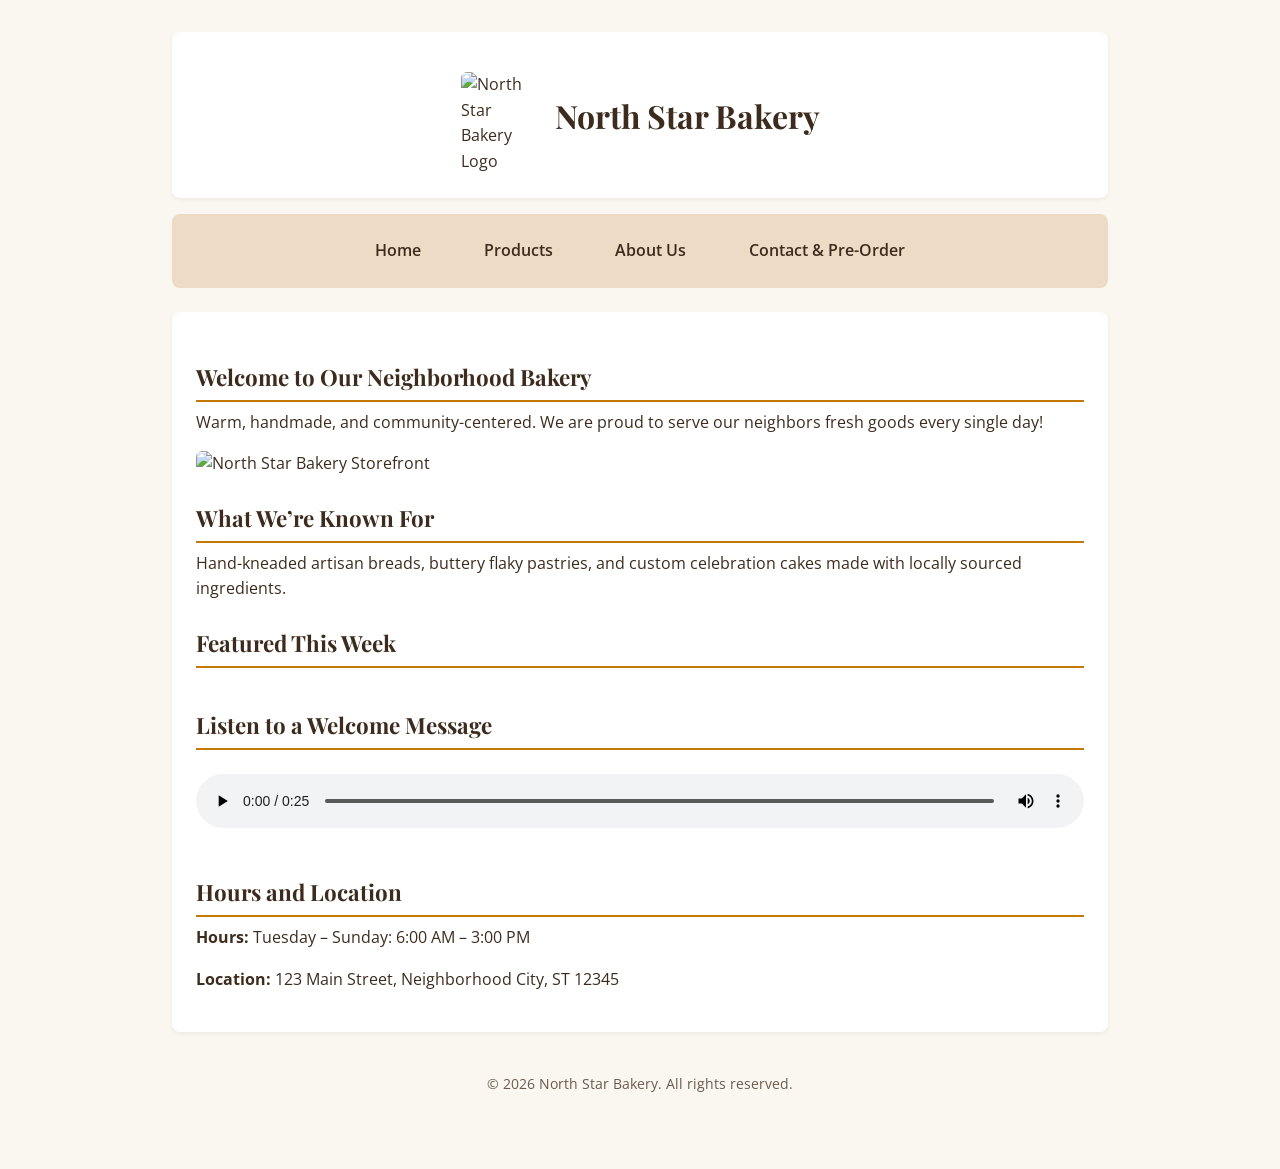
==== index.html @ d611bcde "Touchstone 3" ====
<!DOCTYPE html>
<html lang="en">
<head>
    <meta charset="UTF-8">
    <title>North Star Bakery - Home</title>
    <!-- Google Fonts for typography -->
    <link href="https://fonts.googleapis.com/css2?family=Open+Sans:wght@400;600&family=Playfair+Display:wght@700&display=swap" rel="stylesheet">
    <!-- Link to external stylesheet -->
    <link rel="stylesheet" href="style.css">
</head>
<body>
    <header>
        <img src="bakery-logo.png" alt="North Star Bakery Logo">
        <h1>North Star Bakery</h1>
    </header>

    <nav>
        <a href="index.html">Home</a>
        <a href="products.html">Products</a>
        <a href="about.html">About Us</a>
        <a href="contact.html">Contact & Pre-Order</a>
    </nav>

    <main>
        <h2>Welcome to Our Neighborhood Bakery</h2>
        <p>Warm, handmade, and community-centered. We are proud to serve our neighbors fresh goods every single day!</p>

        <img src="bakery-storefront.png" alt="North Star Bakery Storefront">

        <h2>What We’re Known For</h2>
        <p>Hand-kneaded artisan breads, buttery flaky pastries, and custom celebration cakes made with locally sourced ingredients.</p>

        <!-- Responsive featured image using <picture> -->
        <h2>Featured This Week</h2>
        <picture>
            <source media="(min-width: 800px)" srcset="bakery-feature-large.png">
            <img src="bakery-feature-small.png" alt="Featured bakery items">
        </picture>

        <!-- Audio element with fallback -->
        <h2>Listen to a Welcome Message</h2>
        <audio controls>
            <source src="bakery-welcome.mp3" type="audio/mpeg">
            Your browser does not support the audio element. Welcome to North Star Bakery!
        </audio>

        <h2>Hours and Location</h2>
        <p><strong>Hours:</strong> Tuesday – Sunday: 6:00 AM – 3:00 PM</p>
        <p><strong>Location:</strong> 123 Main Street, Neighborhood City, ST 12345</p>
    </main>

    <footer>
        <p>&copy; 2026 North Star Bakery. All rights reserved.</p>
    </footer>
</body>
</html>
---- style.css ----
/* --- Mobile-First Base Styles --- */
:root {
    --bg-color: #FAF6F0;
    --text-color: #3D2C1E;
    --primary-color: #C27803;
    --nav-bg: #EEDBC5;
    --card-bg: #FFFFFF;
}

* {
    box-sizing: border-box;
    margin: 0;
    padding: 0;
}

body {
    font-family: 'Open Sans', Arial, sans-serif;
    background-color: var(--bg-color);
    color: var(--text-color);
    line-height: 1.6;
    padding: 1rem;
}

/* Typography */
h1, h2, h3 {
    font-family: 'Playfair Display', Georgia, serif;
    color: var(--text-color);
}

/* Header */
header {
    text-align: center;
    padding: 1.5rem;
    background-color: var(--card-bg);
    border-radius: 8px;
    margin-bottom: 1rem;
    box-shadow: 0 2px 4px rgba(0,0,0,0.05);
}

header img {
    max-width: 70px;
    height: auto;
    margin-bottom: 0.5rem;
}

/* Navigation (Mobile Flexbox) */
nav {
    display: flex;
    flex-direction: column;
    gap: 0.5rem;
    background-color: var(--nav-bg);
    padding: 1rem;
    border-radius: 8px;
    margin-bottom: 1.5rem;
}

nav a {
    color: var(--text-color);
    text-decoration: none;
    font-weight: 600;
    padding: 0.5rem;
    text-align: center;
    border-radius: 4px;
    transition: background-color 0.2s;
}

nav a:hover {
    background-color: var(--primary-color);
    color: #FFFFFF;
}

/* Main Content Area */
main {
    background-color: var(--card-bg);
    padding: 1.5rem;
    border-radius: 8px;
    margin-bottom: 1.5rem;
    box-shadow: 0 2px 4px rgba(0,0,0,0.05);
}

main h2 {
    margin-top: 1.5rem;
    margin-bottom: 0.5rem;
    font-size: 1.4rem;
    border-bottom: 2px solid var(--primary-color);
    padding-bottom: 0.25rem;
}

main p {
    margin-bottom: 1rem;
}

/* Media Elements */
img, picture img {
    max-width: 100%;
    height: auto;
    border-radius: 6px;
    margin: 1rem 0;
    display: block;
}

audio {
    width: 100%;
    margin: 1rem 0;
}

/* Footer */
footer {
    text-align: center;
    padding: 1rem;
    font-size: 0.9rem;
    color: #6b5b4e;
}

/* --- Responsive Layout (Media Query for Larger Screens) --- */
@media (min-width: 768px) {
    body {
        max-width: 1000px;
        margin: 0 auto;
        padding: 2rem;
    }

    header {
        display: flex;
        align-items: center;
        justify-content: center;
        gap: 1.5rem;
        text-align: left;
    }

    header img {
        margin-bottom: 0;
    }

    nav {
        flex-direction: row;
        justify-content: center;
        gap: 1.5rem;
    }

    nav a {
        padding: 0.5rem 1.2rem;
    }
}
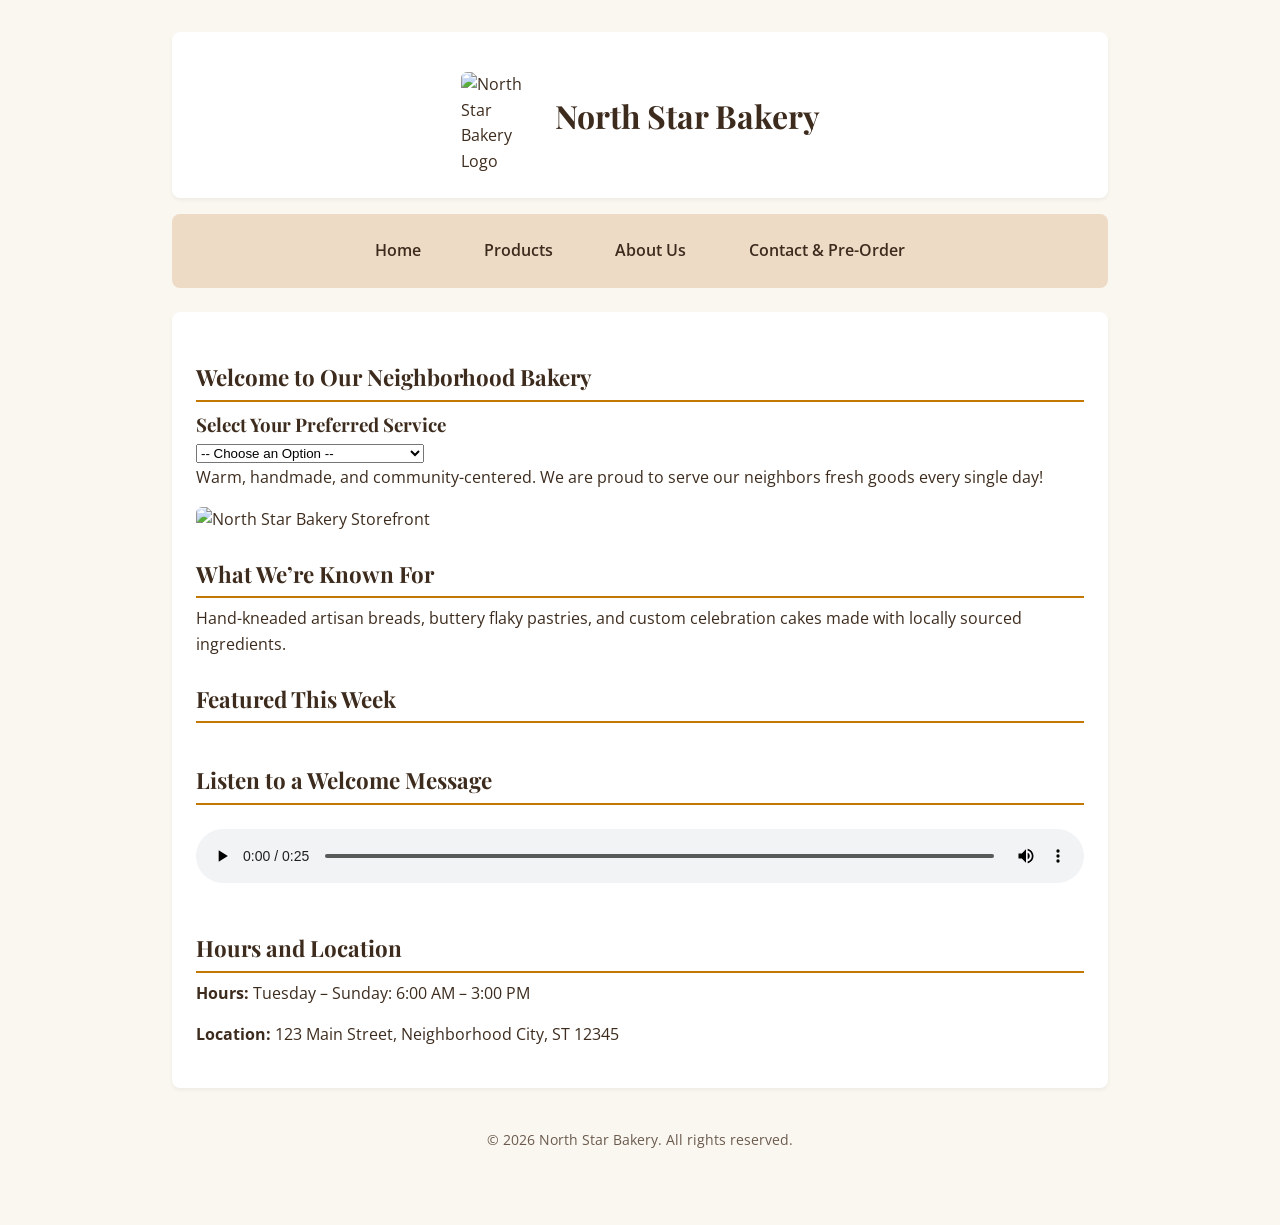
==== commit 3528149f: "Touchstone 4" ====
--- a/index.html
+++ b/index.html
@@ -23,6 +23,16 @@
 
     <main>
         <h2>Welcome to Our Neighborhood Bakery</h2>
+        <section>
+            <h3>Select Your Preferred Service</h3>
+            <select id="serviceSelector">
+                <option value="">-- Choose an Option --</option>
+                <option value="service1">Daily Bread Subscription</option>
+                <option value="service2">Custom Birthday/Celebration Cake</option>
+                <option value="service3">Weekly Pastry Box Delivery</option>
+            </select>
+            <div id="serviceInfoDisplay"></div>
+        </section>
         <p>Warm, handmade, and community-centered. We are proud to serve our neighbors fresh goods every single day!</p>
 
         <img src="bakery-storefront.png" alt="North Star Bakery Storefront">
@@ -52,5 +62,6 @@
     <footer>
         <p>&copy; 2026 North Star Bakery. All rights reserved.</p>
     </footer>
+    <script src="script.js"></script>
 </body>
 </html>
